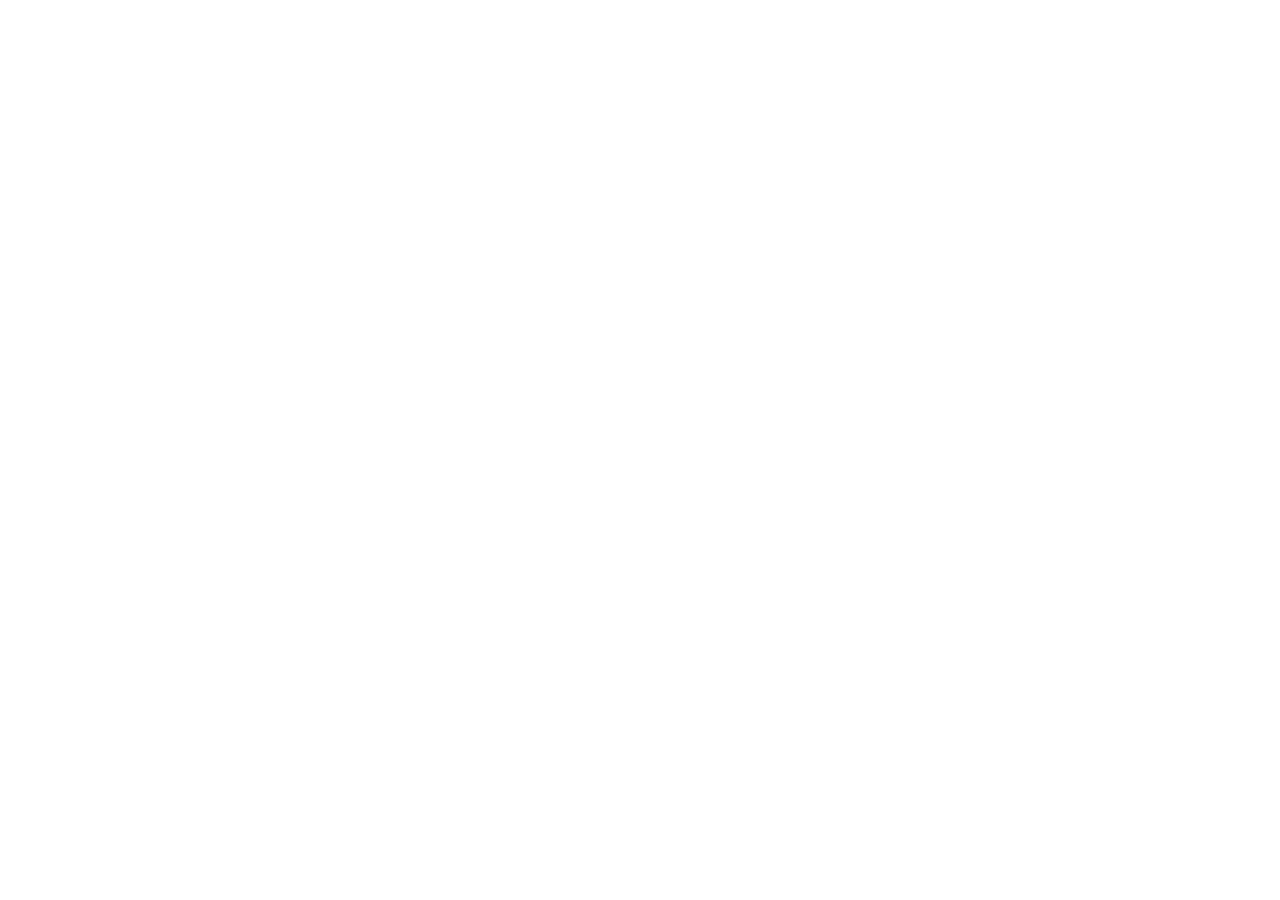
==== index.html @ b512f0c3 "initial first commit" ====
<!DOCTYPE html>
<html lang="en">
<head>
    <meta charset="UTF-8">
    <meta name="viewport" content="width=device-width, initial-scale=1.0">
    <title>MP Store</title>
    <link rel="stylesheet" href="style.css">
</head>
<body>
    
</body>
</html>
---- style.css ----
*{
    padding: 0;
    margin: 0;
    box-sizing: border-box;
}

html{
    font-size: 100%;
}

body{
    font-family: Arial, Helvetica, sans-serif;
    font-size: 1rem;
    line-height: 1.2;
}
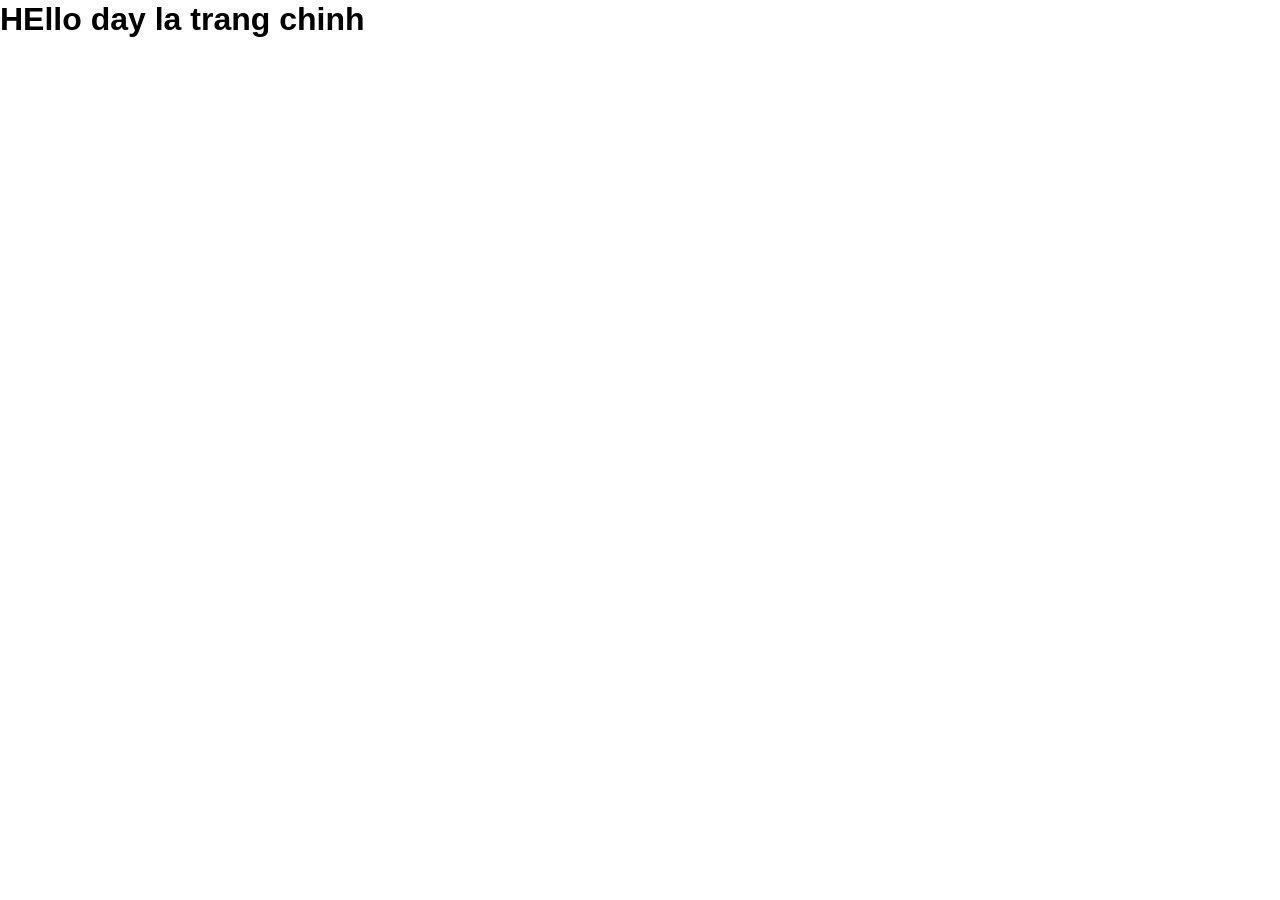
==== commit d8f323ed: "feature/login : finish login section" ====
--- a/index.html
+++ b/index.html
@@ -3,10 +3,10 @@
 <head>
     <meta charset="UTF-8">
     <meta name="viewport" content="width=device-width, initial-scale=1.0">
-    <title>MP Store</title>
+    <title>SMP Store</title>
     <link rel="stylesheet" href="style.css">
 </head>
 <body>
-    
+    <h1>HEllo day la trang chinh</h1>
 </body>
 </html>
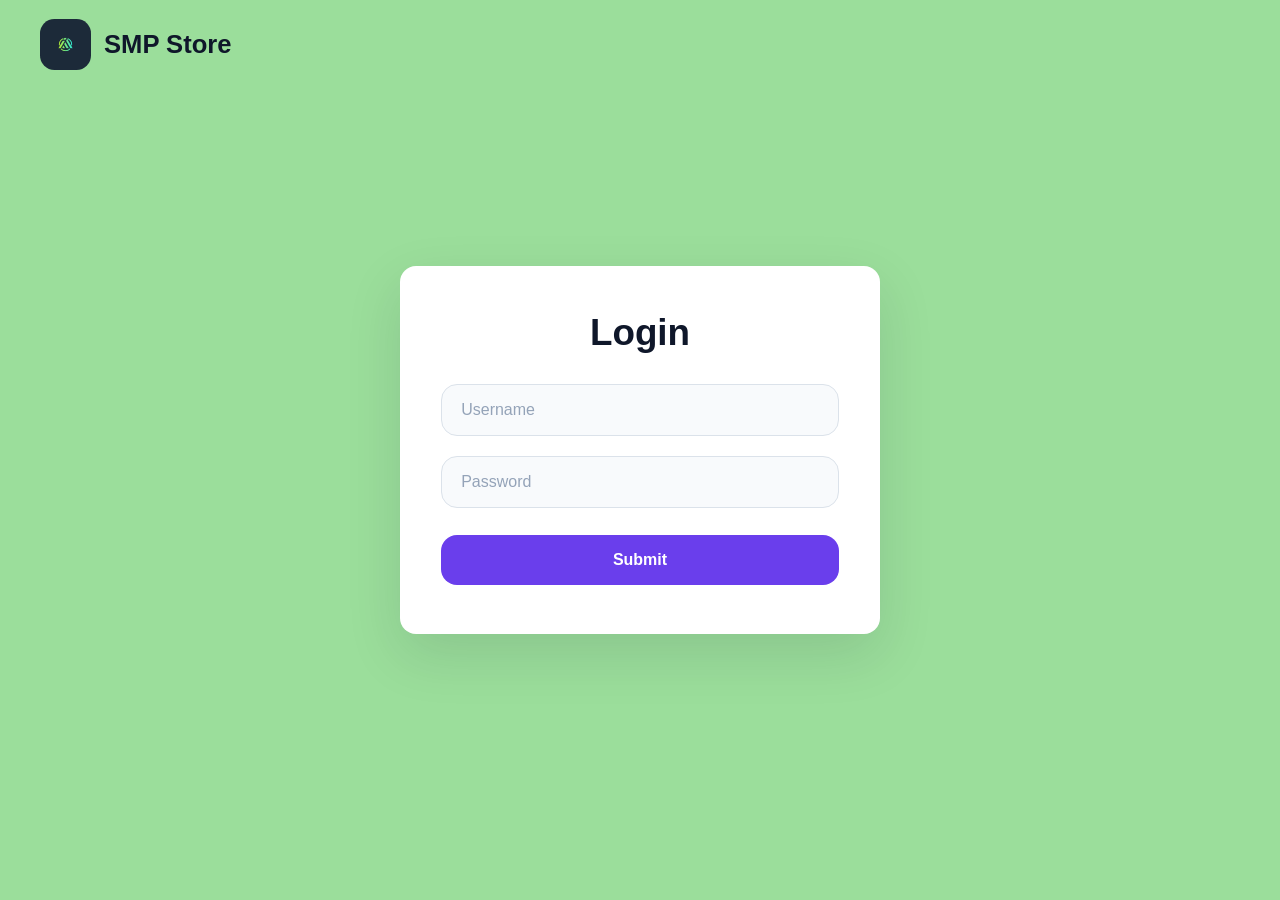
==== commit 059686ea: "Finish html + css for indexhtml" ====
--- a/index.html
+++ b/index.html
@@ -1,12 +1,82 @@
 <!DOCTYPE html>
 <html lang="en">
+
 <head>
     <meta charset="UTF-8">
     <meta name="viewport" content="width=device-width, initial-scale=1.0">
-    <title>SMP Store</title>
-    <link rel="stylesheet" href="style.css">
+    <title>SMP store</title>
+    <link rel="stylesheet" href="./style.css">
+    <script src="./js/main.js"></script>
 </head>
+
 <body>
-    <h1>HEllo day la trang chinh</h1>
+    <div class="dashboard">
+        <aside class="sidebar">
+            <div class="sidebar-top">
+                <div class="brand">
+                    <img src="./assets/images/logo.png" alt="logo" class="logo">
+                    <h2>SMP Store</h2>
+                </div>
+                <nav class="nav-links">
+                    <a href="#" class="nav-item"> Đơn mua hàng</a>
+                    <a href="#" class="nav-item"> Sản phẩm </a>
+                    <a href="#" class="nav-item"> Nhà cung cấp </a>
+                    <a href="#" class="nav-item"> Tồn kho</a>
+                </nav>
+            </div>
+        </aside>
+        <main class="main-content">
+            <header class="topbar">
+                <div>
+                    <h1>Danh sách Đơn mua hàng</h1>
+                    <p>Quản lý đơn mua hàng và tồn kho </p>
+                </div>
+                <div class="user-box">
+                    <div class="user-info">
+                        <span class="user-name">Admin</span>
+                        <span class="user-role">Administrator </span>
+                    </div>
+                    <button class="logout-btn">Logout </button>
+                </div>
+            </header>
+            <section class="filter-section">
+                <div class="filter-group">
+                    <input type="text" placeholder="Mã đơn hàng">
+                    <input type="text" placeholder="Tên nhà cung cấp">
+                    <button class="search-btn">Tìm kiếm</button>
+                </div>
+                <button class="create-btn">Tạo mới</button>
+            </section>
+            <section class="table-section">
+                <table>
+                    <thead>
+                        <tr>
+                            <th>Mã đơn</th>
+                            <th>Nhà cung cấp</th>
+                            <th>Ngày mua</th>
+                            <th>Nhân viên</th>
+                            <th>Tổng tiền</th>
+                            <th>Trạng thái</th>
+                        </tr>
+                    </thead>
+                    <tbody>
+                        <tr>
+                            <td>PO001</td>
+                            <td>Samsung VN</td>
+                            <td>19/05/2026</td>
+                            <td>Phú</td>
+                            <td>25,000,000đ</td>
+                            <td>
+                                <span class="status draft">
+                                    Bản nháp
+                                </span>
+                            </td>
+                        </tr>
+                    </tbody>
+                </table>
+            </section>
+        </main>
+    </div>
 </body>
+
 </html>
--- a/style.css
+++ b/style.css
@@ -10,6 +10,269 @@
 
 body{
     font-family: Arial, Helvetica, sans-serif;
-    font-size: 1rem;
-    line-height: 1.2;
+    background: #f5f7fb;
+    color: #1e293b;
+}
+
+
+.dashboard{
+    display: flex;
+    min-height: 100vh;
+}
+
+
+.sidebar{
+    width: 17rem;
+    background: #ffffff;
+    border-right: 0.0625rem solid #e2e8f0;
+    padding: 1.5rem;
+    display: flex;
+    flex-direction: column;
+    justify-content: space-between;
+}
+
+.sidebar-top{
+    display: flex;
+    flex-direction: column;
+    gap: 2rem;
+}
+
+.brand{
+    display: flex;
+    align-items: center;
+    gap: 0.8rem;
+}
+
+.logo{
+    width: 3rem;
+    height: 3rem;
+    border-radius: 0.8rem;
+}
+
+.brand h2{
+    font-size: 1.4rem;
+}
+
+.nav-links{
+    display: flex;
+    flex-direction: column;
+    gap: 0.8rem;
+}
+
+.nav-item{
+    text-decoration: none;
+    color: #475569;
+    padding: 1rem 1.2rem;
+    border-radius: 1rem;
+    transition: 0.2s ease;
+}
+
+.nav-item:hover{
+    background: #eef2ff;
+    color: #4f46e5;
+}
+
+.nav-item.active{
+    background: rgb(98, 22, 211);
+    color: white;
+    font-weight: 600;
+}
+
+.main-content{
+    flex: 1;
+    padding: 2rem;
+}
+
+.topbar{
+    display: flex;
+    justify-content: space-between;
+    align-items: center;
+    margin-bottom: 2rem;
+}
+
+.topbar h1{
+    font-size: 2rem;
+    margin-bottom: 0.5rem;
+}
+
+.topbar p{
+    color: #64748b;
+}
+
+.user-box{
+    display: flex;
+    align-items: center;
+    gap: 1rem;
+}
+
+.user-info{
+    display: flex;
+    flex-direction: column;
+    align-items: flex-end;
+}
+
+.user-name{
+    font-weight: 600;
+}
+
+.user-role{
+    font-size: 0.9rem;
+    color: #64748b;
+}
+
+.logout-btn{
+    border: none;
+    padding: 0.8rem 1.2rem;
+    border-radius: 0.8rem;
+    background: #ef4444;
+    color: white;
+    cursor: pointer;
+}
+
+
+.filter-section{
+    background: white;
+    padding: 1.5rem;
+    border-radius: 1.5rem;
+    margin-bottom: 2rem;
+    display: flex;
+    justify-content: space-between;
+    align-items: center;
+    gap: 1rem;
+    box-shadow: 0 0.5rem 2rem rgba(15,23,42,0.04);
+}
+
+.filter-group{
+    display: flex;
+    gap: 1rem;
+    flex-wrap: wrap;
+}
+
+.filter-group input{
+    padding: 0.9rem 1rem;
+    border: 0.0625rem solid #dbe2ea;
+    border-radius: 0.8rem;
+    min-width: 15rem;
+}
+
+.search-btn, .create-btn{
+    border: none;
+    padding: 0.9rem 1.4rem;
+    border-radius: 0.8rem;
+    cursor: pointer;
+    font-weight: 600;
+}
+
+.search-btn{
+    background: #4f46e5;
+    color: white;
+}
+
+.create-btn{
+    background: rgb(109, 50, 227);
+    color: white;
+}
+
+
+.table-section{
+    background: white;
+    border-radius: 1.5rem;
+    overflow: hidden;
+    box-shadow:  0 0.5rem 2rem rgba(15,23,42,0.04);
+}
+
+table{
+    width: 100%;
+    border-collapse: collapse;
+}
+
+thead{
+    background: #f8fafc;
+}
+
+th,td{
+    padding: 1.2rem;
+    text-align: left;
+}
+
+th{
+    font-size: 0.95rem;
+    color: #64748b;
+}
+
+tbody tr{
+    border-top: 0.0625rem solid #f1f5f9;
+}
+
+tbody tr:hover{
+    background: #f8fafc;
+}
+
+
+
+.status{
+    padding: 0.5rem 0.8rem;
+    border-radius: 999px;
+    font-size: 0.85rem;
+    font-weight: 600;
+}
+
+.draft{
+    background: #fef3c7;
+    color: #92400e;
+}
+
+.confirmed{
+    background: #dbeafe;
+    color: #1d4ed8;
+}
+
+.imported{
+    background: #dcfce7;
+    color: #166534;
+}
+
+
+@media(max-width: 64rem){
+    .dashboard{
+        flex-direction: column;
+    }
+
+    .sidebar{
+        width: 100%;
+    }
+
+    .filter-section{
+        flex-direction: column;
+        align-items: stretch;
+    }
+
+    .filter-group{
+        width: 100%;
+    }
+
+    .filter-group input{
+        width: 100%;
+    }
+}
+
+@media(max-width: 48rem){
+
+    html{
+        font-size: 14px;
+    }
+
+    .topbar{
+        flex-direction: column;
+        align-items: flex-start;
+        gap: 1rem;
+    }
+
+    .table-section{
+        overflow-x: auto;
+    }
+
+    table{
+        min-width: 50rem;
+    }
 }
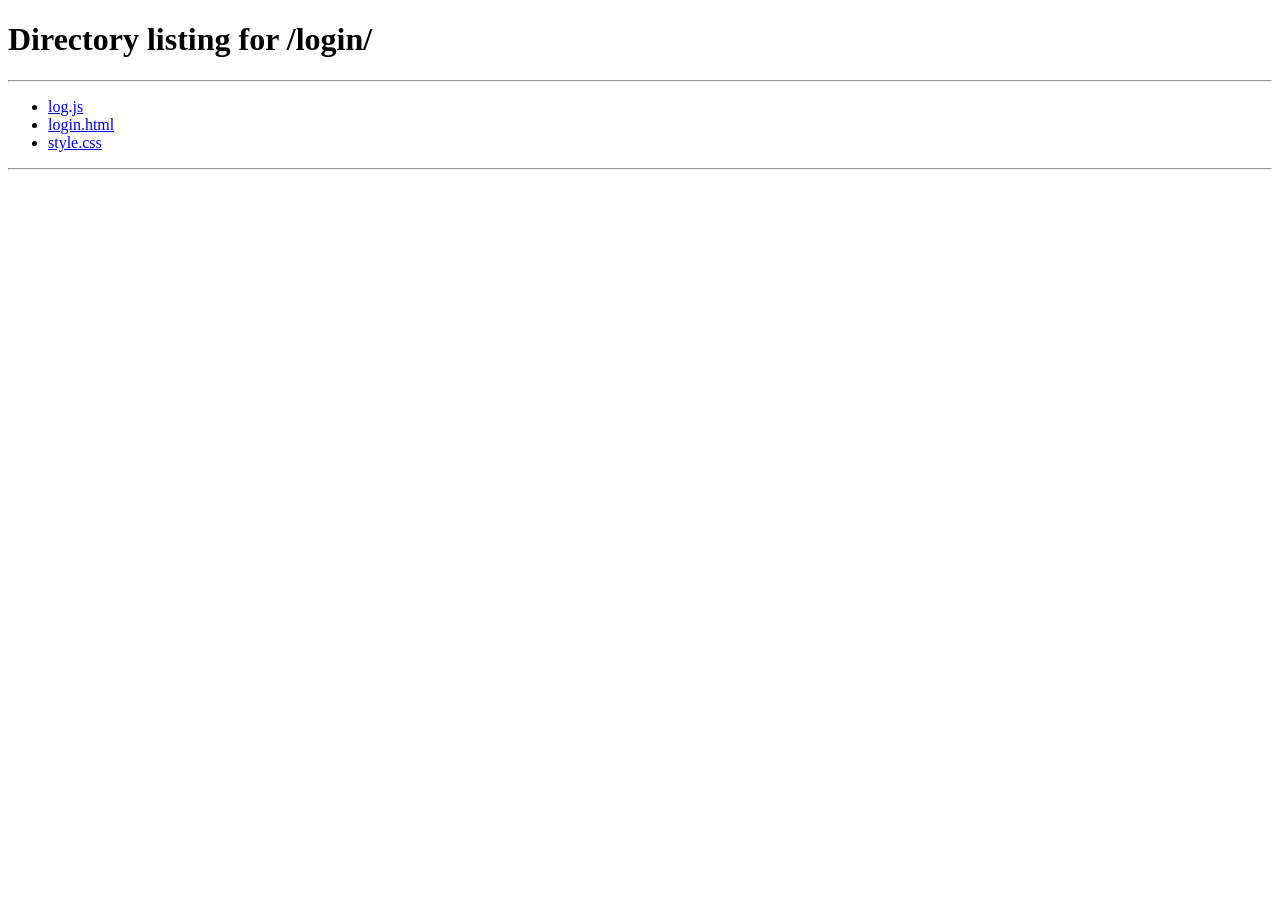
==== commit e78130cc: "fix: global UI Added to reuse UI that used by other pages" ====
--- a/index.html
+++ b/index.html
@@ -6,47 +6,39 @@
     <meta name="viewport" content="width=device-width, initial-scale=1.0">
     <title>SMP store</title>
     <link rel="stylesheet" href="./style.css">
-    <script src="./js/main.js"></script>
+    <script type="module" src="./js/mock-data.js"></script>
 </head>
 
 <body>
+    <div id="global-header"></div>
     <div class="dashboard">
-        <aside class="sidebar">
-            <div class="sidebar-top">
-                <div class="brand">
-                    <img src="./assets/images/logo.png" alt="logo" class="logo">
-                    <h2>SMP Store</h2>
-                </div>
-                <nav class="nav-links">
-                    <a href="#" class="nav-item"> Đơn mua hàng</a>
-                    <a href="#" class="nav-item"> Sản phẩm </a>
-                    <a href="#" class="nav-item"> Nhà cung cấp </a>
-                    <a href="#" class="nav-item"> Tồn kho</a>
-                </nav>
-            </div>
-        </aside>
+        <div id="global-sidebar"></div>
         <main class="main-content">
             <header class="topbar">
                 <div>
-                    <h1>Danh sách Đơn mua hàng</h1>
-                    <p>Quản lý đơn mua hàng và tồn kho </p>
+                    <h2>Quản lý đơn mua hàng và tồn kho</h2>
                 </div>
-                <div class="user-box">
-                    <div class="user-info">
-                        <span class="user-name">Admin</span>
-                        <span class="user-role">Administrator </span>
+                <div class="user-menu">
+                    <button class="user-avatar" id="userAvatar">
+                        👤
+                    </button>
+                    <div class="dropdown-menu" id="dropdownMenu">
+                        <a href="./profile/" class="dropdown-item userName"></a>
+                        <button class="dropdown-item logout-item">
+                            Logout
+                        </button>
                     </div>
-                    <button class="logout-btn">Logout </button>
                 </div>
             </header>
             <section class="filter-section">
                 <div class="filter-group">
-                    <input type="text" placeholder="Mã đơn hàng">
-                    <input type="text" placeholder="Tên nhà cung cấp">
-                    <button class="search-btn">Tìm kiếm</button>
+                    <input type="text" id="search-order-id" placeholder="Mã đơn hàng">
+                    <input type="text" id="search-order-supplier" placeholder="Tên nhà cung cấp">
+                    <button class="search-btn" id="search-btn">Tìm kiếm</button>
                 </div>
                 <button class="create-btn">Tạo mới</button>
             </section>
+            <h3 class="table-title">Danh sách đơn mua hàng</h3>
             <section class="table-section">
                 <table>
                     <thead>
@@ -59,16 +51,15 @@
                             <th>Trạng thái</th>
                         </tr>
                     </thead>
-                    <tbody>
+                    <tbody id="purchase-order-list">
                         <tr>
-                            <td>PO001</td>
-                            <td>Samsung VN</td>
-                            <td>19/05/2026</td>
-                            <td>Phú</td>
-                            <td>25,000,000đ</td>
+                            <td></td>
+                            <td></td>
+                            <td></td>
+                            <td></td>
+                            <td></td>
                             <td>
-                                <span class="status draft">
-                                    Bản nháp
+                                <span class="status">
                                 </span>
                             </td>
                         </tr>
@@ -77,6 +68,9 @@
             </section>
         </main>
     </div>
+    <div id="global-footer"></div>
+    <script src="./js/main.js"></script>
+    <script type="module" src="./index.js"></script>
 </body>
 
 </html>
--- a/style.css
+++ b/style.css
@@ -14,21 +14,43 @@
     color: #1e293b;
 }
 
+.global-header{
+    position: relative;
+    height: 4rem;
+    background: #ffffff;
+    border-bottom: 1px solid #e2e8f0;
+    display: flex;
+    align-items: center;
+    padding: 0 2rem;
+}
+
+.header-left{
+    z-index: 2;
+}
+
+.header-mid{
+    position: absolute;
+    left: 50%;
+    transform: translateX(-50%);
+    color: #000;
+    text-align: center;
+}
+
+.header-mid h2{
+    font-size: 1.7rem;
+    font-weight: 700;
+}
 
 .dashboard{
     display: flex;
-    min-height: 100vh;
-}
-
+    min-height: calc(100vh - 70px);
+}
 
 .sidebar{
-    width: 17rem;
-    background: #ffffff;
-    border-right: 0.0625rem solid #e2e8f0;
-    padding: 1.5rem;
-    display: flex;
-    flex-direction: column;
-    justify-content: space-between;
+    width: 18rem;
+    min-height: 100%;
+    background: #fff;
+    border-right: 1px solid #e2e8f0;
 }
 
 .sidebar-top{
@@ -37,12 +59,15 @@
     gap: 2rem;
 }
 
+.logohrf {
+    text-decoration: none;
+}
+
 .brand{
     display: flex;
     align-items: center;
     gap: 0.8rem;
 }
-
 .logo{
     width: 3rem;
     height: 3rem;
@@ -99,34 +124,74 @@
     color: #64748b;
 }
 
-.user-box{
-    display: flex;
-    align-items: center;
-    gap: 1rem;
-}
-
-.user-info{
-    display: flex;
-    flex-direction: column;
-    align-items: flex-end;
-}
-
-.user-name{
-    font-weight: 600;
-}
-
-.user-role{
-    font-size: 0.9rem;
-    color: #64748b;
-}
-
-.logout-btn{
-    border: none;
-    padding: 0.8rem 1.2rem;
-    border-radius: 0.8rem;
-    background: #ef4444;
-    color: white;
-    cursor: pointer;
+.table-title{
+    margin-bottom: 0.6rem;
+    margin-left: 0.125rem;
+    padding: 0.25rem;
+    
+}
+
+.user-menu{
+    position:relative;
+}
+
+.user-avatar{
+    width:3rem;
+    height:3rem;
+    border:none;
+    border-radius:50%;
+    cursor:pointer;
+
+    background:#4f46e5;
+    color:white;
+    font-size:1.2rem;
+
+    display:flex;
+    align-items:center;
+    justify-content:center;
+}
+
+.user-avatar:hover{
+    background:#4338ca;
+}
+
+.dropdown-menu{
+    position:absolute;
+    top:3.5rem;
+    right:0;
+    width:12rem;
+    background:white;
+    border-radius:12px;
+    box-shadow:0 10px 25px rgba(0,0,0,.12);
+    overflow:hidden;
+    display:none;
+    z-index:1000;
+}
+
+.dropdown-menu.show{
+    display:block;
+}
+
+.dropdown-item{
+    display:block;
+    width:100%;
+    padding:0.9rem 1rem;
+    text-align:left;
+    background:none;
+    border:none;
+    text-decoration:none;
+    color:#1e293b;
+    cursor:pointer;
+    font-size:0.95rem;
+}
+
+.dropdown-item:hover{
+    background:#f8fafc;
+}
+
+.logout-item{
+    color:#ef4444;
+    font-weight:600;
 }
 
 
@@ -209,7 +274,6 @@
 }
 
 
-
 .status{
     padding: 0.5rem 0.8rem;
     border-radius: 999px;
@@ -233,7 +297,16 @@
 }
 
 
-@media(max-width: 64rem){
+.footer{
+    background: #ffffff;
+    border-top: 1px solid #e2e8f0;
+    padding: 1rem;
+    text-align: center;
+    color: #64748b;
+    font-size: 0.95rem;
+}
+
+@media screen and (max-width: 64rem){
     .dashboard{
         flex-direction: column;
     }
@@ -256,7 +329,7 @@
     }
 }
 
-@media(max-width: 48rem){
+@media screen and (max-width: 48rem){
 
     html{
         font-size: 14px;
